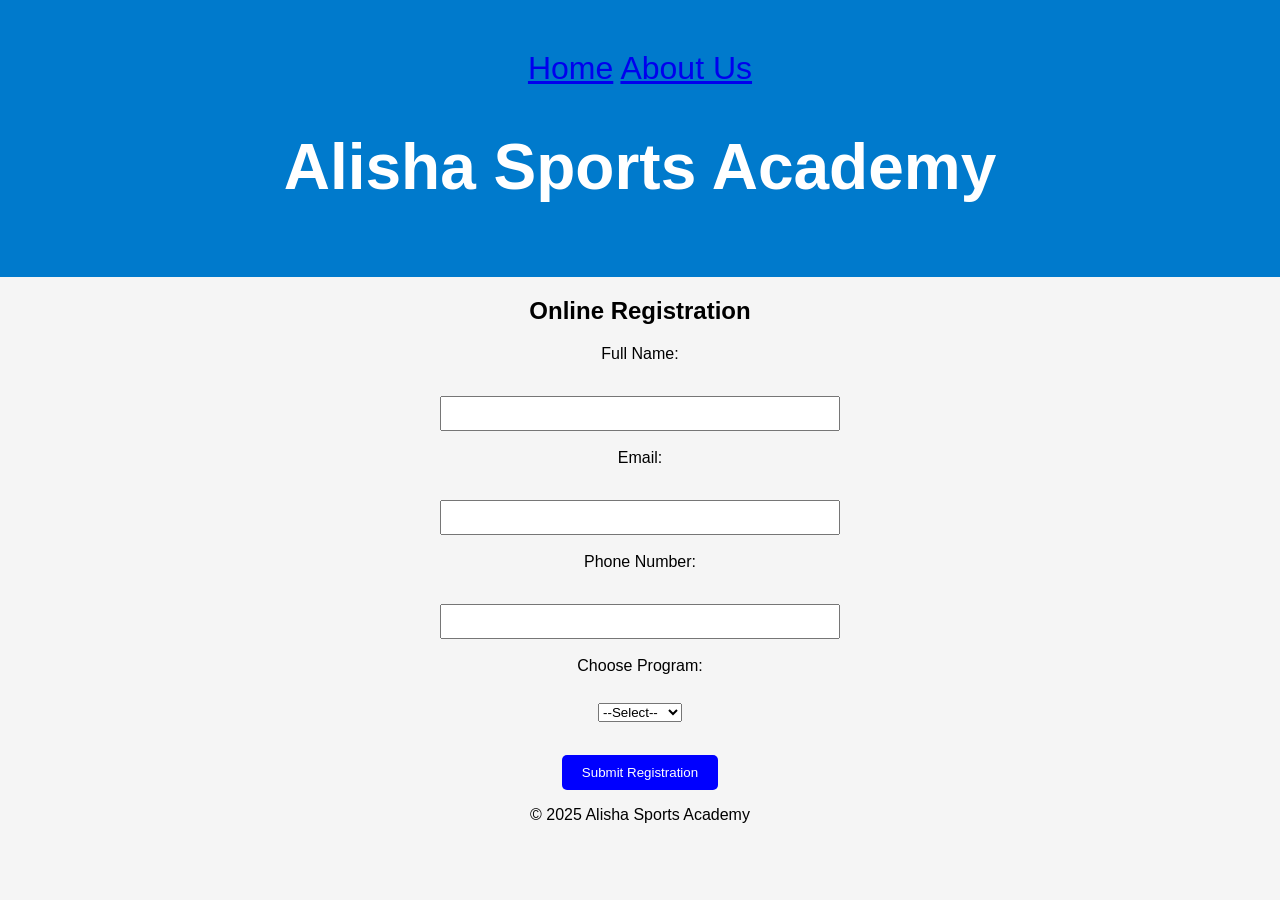
==== index.html @ eef818f3 "Add files via upload" ====
<html lang="en">

<head>

<title>Registration | Alisha Sports Academy</title>

<link rel="stylesheet" href="style.css" />

</head>

<body>

<header>
  <nav>

<a href="index.html">Home</a>

<a href="about.html">About Us</a>


</nav>

<h1>Alisha Sports Academy</h1>



</header>
  <main>
    <h2>Online Registration</h2>
    <form action="https://formspree.io/f/YOUR_FORM_ID" method="POST">
      <label for="name">Full Name:</label><br/>
      <input type="text" id="name" name="name" required><br/><br/>
      
      <label for="email">Email:</label><br/>
      <input type="email" id="email" name="email" required><br/><br/>

      <label for="phone">Phone Number:</label><br/>
      <input type="tel" id="phone" name="phone" required><br/><br/>

      <label for="program">Choose Program:</label><br/>
      <select id="program" name="program" required>
        <option value="">--Select--</option>
        <option value="skating">skating</option>
        <option value="Basketball">Basketball</option>
      </select><br/><br/>

      <button type="submit">Submit Registration</button>
    </form>
  </main>

  <footer>
    <p>&copy; 2025 Alisha Sports Academy</p>
  </footer>
  <script src="script.js"></script>
</body>
</html>
---- style.css ----
body {
  font-family: Arial, sans-serif;
  background-color: #f5f5f5;
  margin: 0;
  padding: 0;
  text-align: center;
}


header {
  background-color: #007acc;  
  color: white;
  padding: 30px 0;
  font-size: 2rem;
}


nav {
  margin: 20px;
}

nav button {
  background-color: #007acc;
  color: white;
  border: none;
  padding: 10px 20px;
  margin: 0 10px;
  font-size: 1cm;
  cursor: pointer;
  border-radius: 5px;
}

nav button:hover {
  background-color: #005f99;  
}


.section {
  display: none; 
  background-color: white;
  border: 2px solid #007acc;
  border-radius: 8px;
  padding: 20px;
  width: 80%;
  margin: 20px auto;
  text-align: left;
  box-shadow: 0 0 10px rgba(0,0,0,0.1);
}


form label {
  display: block;
  margin-bottom: 10px;
}

form input {
  padding: 8px;
  width: 100%;
  max-width: 400px;
  margin-top: 5px;
}

form button {
  background-color: blue;
  color: white;
  border: none;
  padding: 10px 20px;
  margin-top: 15px;
  cursor: pointer;
  border-radius: 5px;
}

form button:hover {
  background-color: blue;
}

main ul {
  list-style: none;
  padding: 0;
}

main li {
  background: rgb(232, 232, 98);
  margin: 15px 0;
  padding: 20px;
  border-radius: 10px;
}

main h3 {
  color: #007acc;
  margin-bottom: 10px;
}
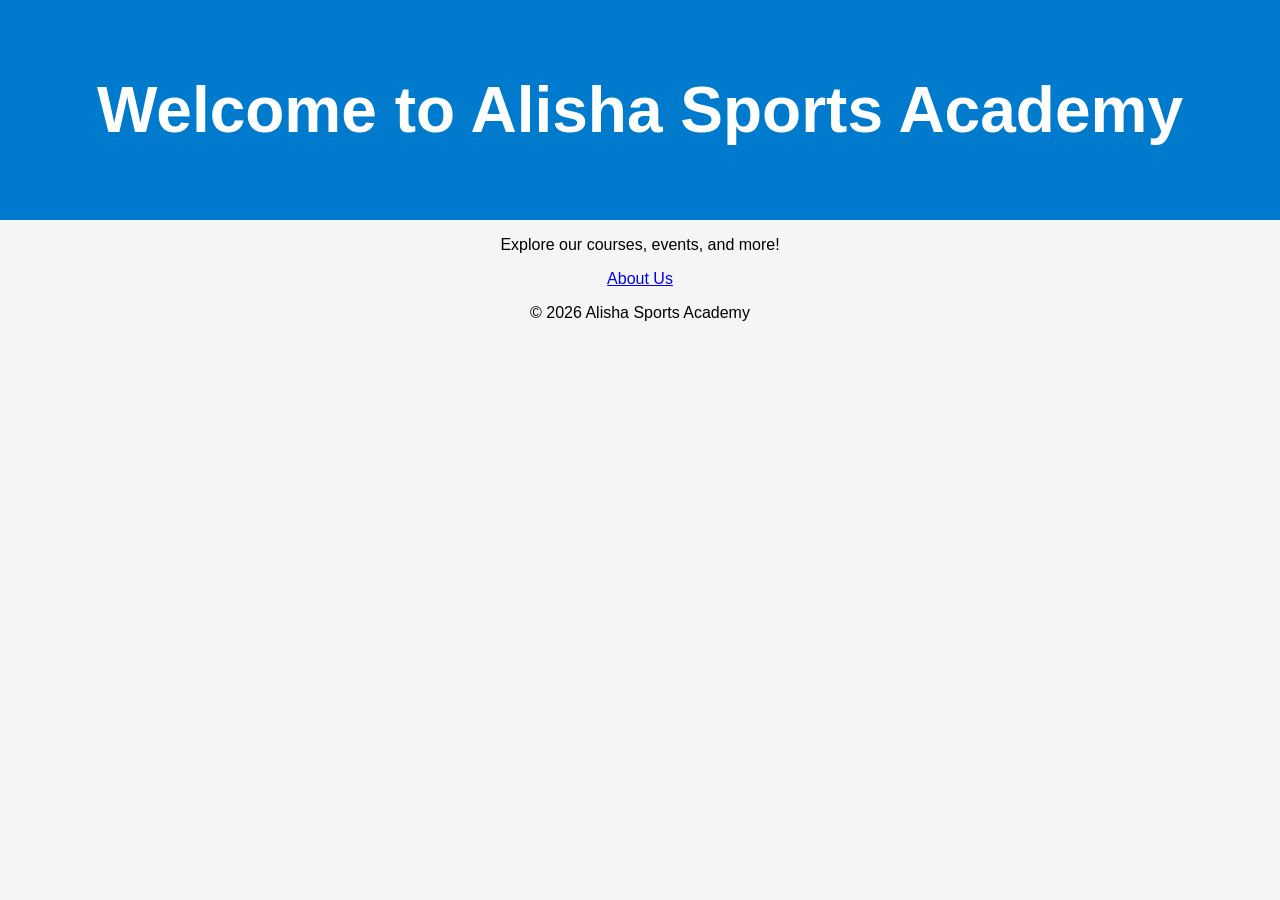
==== commit c92bb0ca: "Add initial HTML structure for the website" ====
--- a/index.html
+++ b/index.html
@@ -1,56 +1,22 @@
-<html lang="en">
-
-<head>
-
-<title>Registration | Alisha Sports Academy</title>
-
-<link rel="stylesheet" href="style.css" />
-
-</head>
-
-<body>
-
-<header>
-  <nav>
-
-<a href="index.html">Home</a>
-
-<a href="about.html">About Us</a>
-
-
-</nav>
-
-<h1>Alisha Sports Academy</h1>
-
-
-
-</header>
-  <main>
-    <h2>Online Registration</h2>
-    <form action="https://formspree.io/f/YOUR_FORM_ID" method="POST">
-      <label for="name">Full Name:</label><br/>
-      <input type="text" id="name" name="name" required><br/><br/>
-      
-      <label for="email">Email:</label><br/>
-      <input type="email" id="email" name="email" required><br/><br/>
-
-      <label for="phone">Phone Number:</label><br/>
-      <input type="tel" id="phone" name="phone" required><br/><br/>
-
-      <label for="program">Choose Program:</label><br/>
-      <select id="program" name="program" required>
-        <option value="">--Select--</option>
-        <option value="skating">skating</option>
-        <option value="Basketball">Basketball</option>
-      </select><br/><br/>
-
-      <button type="submit">Submit Registration</button>
-    </form>
-  </main>
-
-  <footer>
-    <p>&copy; 2025 Alisha Sports Academy</p>
-  </footer>
-  <script src="script.js"></script>
-</body>
-</html>
+<!DOCTYPE html>
+<html lang="en">
+<head>
+    <meta charset="UTF-8">
+    <meta name="viewport" content="width=device-width, initial-scale=1.0">
+    <title>Alisha Sports Academy</title>
+    <link rel="stylesheet" href="style.css"> <!-- your CSS file -->
+</head>
+<body>
+    <header>
+        <h1>Welcome to Alisha Sports Academy</h1>
+    </header>
+    <main>
+        <p>Explore our courses, events, and more!</p>
+        <a href="about.html">About Us</a>
+    </main>
+    <footer>
+        <p>&copy; 2026 Alisha Sports Academy</p>
+    </footer>
+    <script src="script.js"></script> <!-- your JS file -->
+</body>
+</html>
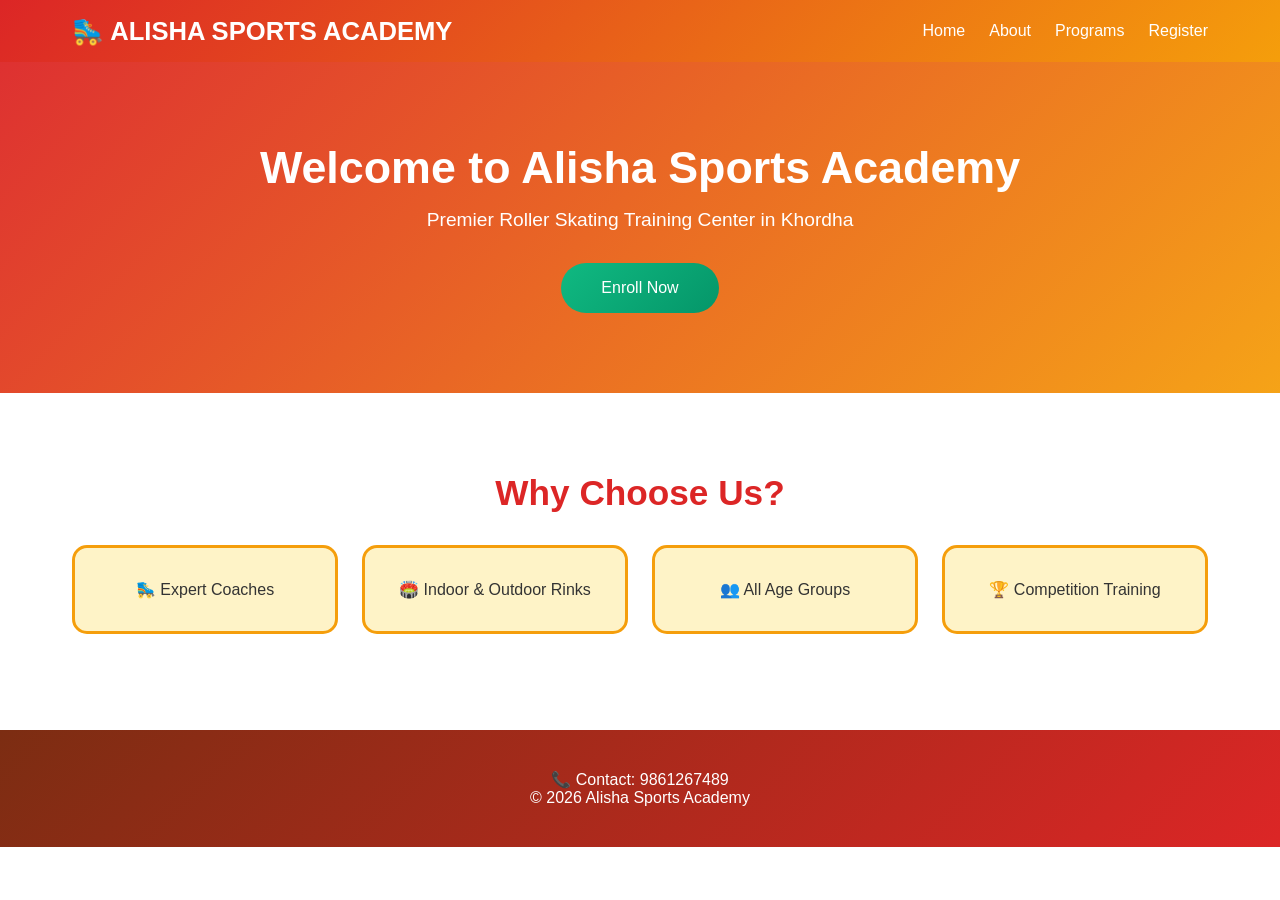
==== commit 2250bb42: "added" ====
--- a/index.html
+++ b/index.html
@@ -1,22 +1,302 @@
+
 <!DOCTYPE html>
 <html lang="en">
 <head>
     <meta charset="UTF-8">
     <meta name="viewport" content="width=device-width, initial-scale=1.0">
-    <title>Alisha Sports Academy</title>
-    <link rel="stylesheet" href="style.css"> <!-- your CSS file -->
+    <title>Alisha Sports Academy - Roller Skating</title>
+
+    <style>
+        * { margin: 0; padding: 0; box-sizing: border-box; }
+        body { font-family: 'Segoe UI', Tahoma, Geneva, Verdana, sans-serif; color: #333; }
+
+        header {
+            background: linear-gradient(135deg, #dc2626, #f59e0b);
+            color: #fff;
+            padding: 1rem 0;
+            position: sticky;
+            top: 0;
+            z-index: 100;
+        }
+
+        nav {
+            max-width: 1200px;
+            margin: auto;
+            padding: 0 2rem;
+            display: flex;
+            justify-content: space-between;
+            align-items: center;
+        }
+
+        .logo { font-size: 1.6rem; font-weight: bold; }
+
+        .nav-links {
+            list-style: none;
+            display: flex;
+            gap: 1.5rem;
+        }
+
+        .nav-links a {
+            color: white;
+            text-decoration: none;
+            font-weight: 500;
+        }
+
+        .container { max-width: 1200px; margin: auto; padding: 2rem; }
+
+        .page { display: none; }
+        .page.active { display: block; }
+
+        .hero {
+            background: linear-gradient(135deg, rgba(220,38,38,.95), rgba(245,158,11,.95));
+            padding: 5rem 2rem;
+            text-align: center;
+            color: white;
+        }
+
+        .hero h1 { font-size: 2.8rem; margin-bottom: 1rem; }
+        .hero p { font-size: 1.2rem; margin-bottom: 2rem; }
+
+        .btn {
+            background: linear-gradient(135deg, #10b981, #059669);
+            color: white;
+            border: none;
+            padding: 1rem 2.5rem;
+            border-radius: 40px;
+            font-size: 1rem;
+            cursor: pointer;
+            text-decoration: none;
+            display: inline-block;
+        }
+
+        .section-title {
+            text-align: center;
+            font-size: 2.2rem;
+            color: #dc2626;
+            margin: 3rem 0 2rem;
+        }
+
+        .features {
+            display: grid;
+            grid-template-columns: repeat(auto-fit, minmax(250px, 1fr));
+            gap: 1.5rem;
+        }
+
+        .feature-card {
+            background: #fef3c7;
+            padding: 2rem;
+            border-radius: 15px;
+            text-align: center;
+            border: 3px solid #f59e0b;
+        }
+
+        .registration-form {
+            max-width: 600px;
+            margin: auto;
+            background: #fffbeb;
+            padding: 2rem;
+            border-radius: 15px;
+            border: 3px solid #f59e0b;
+        }
+
+        .form-group { margin-bottom: 1.2rem; }
+        label { font-weight: 600; margin-bottom: .4rem; display: block; }
+
+        input, select, textarea {
+            width: 100%;
+            padding: .8rem;
+            border-radius: 8px;
+            border: 2px solid #ddd;
+        }
+
+        .success-message {
+            background: #10b981;
+            color: white;
+            padding: 1rem;
+            border-radius: 8px;
+            text-align: center;
+            margin-bottom: 1rem;
+            display: none;
+        }
+
+        footer {
+            background: linear-gradient(135deg, #7c2d12, #dc2626);
+            color: white;
+            padding: 2.5rem 1rem;
+            margin-top: 4rem;
+            text-align: center;
+        }
+
+        @media(max-width:768px) {
+            .hero h1 { font-size: 2rem; }
+            nav { padding: 0 1rem; }
+        }
+    </style>
 </head>
+
 <body>
-    <header>
+
+<header>
+    <nav>
+        <div class="logo">🛼 ALISHA SPORTS ACADEMY</div>
+        <ul class="nav-links">
+            <li><a href="#" onclick="showPage('home')">Home</a></li>
+            <li><a href="#" onclick="showPage('about')">About</a></li>
+            <li><a href="#" onclick="showPage('programs')">Programs</a></li>
+            <li><a href="#" onclick="showPage('register')">Register</a></li>
+        </ul>
+    </nav>
+</header>
+
+<!-- HOME -->
+<div id="home" class="page active">
+    <div class="hero">
         <h1>Welcome to Alisha Sports Academy</h1>
-    </header>
-    <main>
-        <p>Explore our courses, events, and more!</p>
-        <a href="about.html">About Us</a>
-    </main>
-    <footer>
-        <p>&copy; 2026 Alisha Sports Academy</p>
-    </footer>
-    <script src="script.js"></script> <!-- your JS file -->
+        <p>Premier Roller Skating Training Center in Khordha</p>
+        <a class="btn" onclick="showPage('register')">Enroll Now</a>
+    </div>
+
+    <div class="container">
+        <h2 class="section-title">Why Choose Us?</h2>
+        <div class="features">
+            <div class="feature-card">🛼 Expert Coaches</div>
+            <div class="feature-card">🏟️ Indoor & Outdoor Rinks</div>
+            <div class="feature-card">👥 All Age Groups</div>
+            <div class="feature-card">🏆 Competition Training</div>
+        </div>
+    </div>
+</div>
+
+<!-- ABOUT -->
+<div id="about" class="page">
+    <div class="container">
+        <h2 class="section-title">About Us</h2>
+        <p>
+            Alisha Sports Academy is dedicated to developing skating skills
+            in a safe and professional environment.
+        </p>
+    </div>
+</div>
+
+<!-- PROGRAMS -->
+<div id="programs" class="page">
+    <div class="container">
+        <h2 class="section-title">Programs</h2>
+        <ul>
+            <li>Beginner</li>
+            <li>Intermediate</li>
+            <li>Advanced</li>
+            <li>Adults</li>
+        </ul>
+    </div>
+</div>
+
+<!-- REGISTER -->
+<div id="register" class="page">
+    <div class="container">
+        <h2 class="section-title">Registration</h2>
+
+        <div class="registration-form">
+            <div id="successMsg" class="success-message">
+                ✓ Registration submitted successfully
+            </div>
+
+            <form id="registrationForm">
+                <div class="form-group">
+                    <label>Student Name</label>
+                    <input type="text" name="studentName" required>
+                </div>
+
+                <div class="form-group">
+                    <label>Date of Birth</label>
+                    <input type="date" name="dob" required>
+                </div>
+
+                <div class="form-group">
+                    <label>Gender</label>
+                    <select name="gender" required>
+                        <option value="">Select</option>
+                        <option>Male</option>
+                        <option>Female</option>
+                        <option>Other</option>
+                    </select>
+                </div>
+
+                <div class="form-group">
+                    <label>Parent Name</label>
+                    <input type="text" name="parentName" required>
+                </div>
+
+                <div class="form-group">
+                    <label>Contact Number</label>
+                    <input type="tel" name="phone" required pattern="[0-9]{10}">
+                </div>
+
+                <div class="form-group">
+                    <label>Address</label>
+                    <textarea name="address" required></textarea>
+                </div>
+
+                <div class="form-group">
+                    <label>Skating Level</label>
+                    <select name="level" required>
+                        <option value="">Select</option>
+                        <option>Beginner</option>
+                        <option>Intermediate</option>
+                        <option>Advanced</option>
+                        <option>Adult</option>
+                    </select>
+                </div>
+
+                <button class="btn" type="submit" style="width:100%">Submit Registration</button>
+            </form>
+        </div>
+    </div>
+</div>
+
+<footer>
+    <p>📞 Contact: 9861267489</p>
+    <p>© 2026 Alisha Sports Academy</p>
+</footer>
+
+<script>
+    function showPage(id) {
+        document.querySelectorAll(".page").forEach(p => p.classList.remove("active"));
+        document.getElementById(id).classList.add("active");
+        window.scrollTo(0,0);
+    }
+
+    document.getElementById("registrationForm").addEventListener("submit", function(e){
+        e.preventDefault();
+
+        const f = new FormData(this);
+        const ownerNumber = "919861267489";
+
+        const message =
+`🛼 New Registration
+
+Student: ${f.get("studentName")}
+DOB: ${f.get("dob")}
+Gender: ${f.get("gender")}
+Parent: ${f.get("parentName")}
+Phone: ${f.get("phone")}
+Address: ${f.get("address")}
+Level: ${f.get("level")}`;
+
+        window.open(
+            "https://wa.me/" + ownerNumber + "?text=" + encodeURIComponent(message),
+            "_blank"
+        );
+
+        document.getElementById("successMsg").style.display = "block";
+        this.reset();
+
+        setTimeout(() => {
+            document.getElementById("successMsg").style.display = "none";
+        }, 5000);
+    });
+</script>
+
 </body>
 </html>
+
